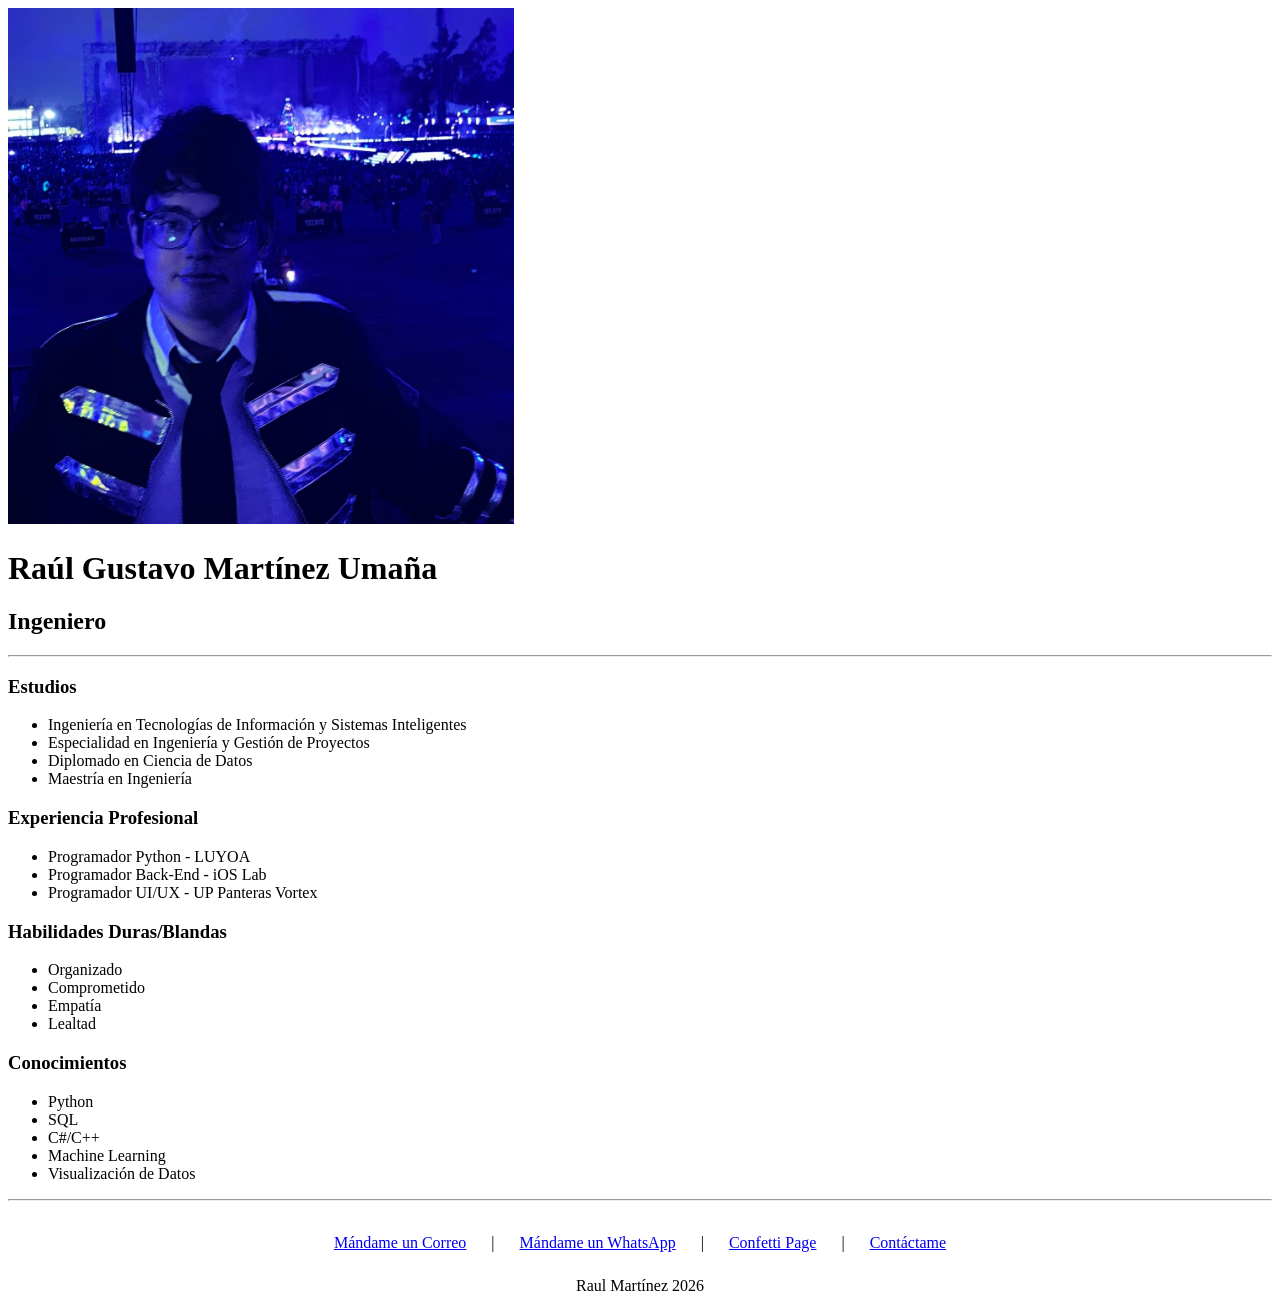
==== index.html @ b3160a90 "initial commit" ====
<!DOCTYPE html>
<html lang="en">
    <head>
        <meta charset="UTF-8">
        <meta name="viewport" content="width=device-width, initial-scale=1.0">
        <title>RGMU</title>
    </head>
    <body style="font-family:Montserrat;">
        <img src="images/me.jpeg" style="width:40%">
        <h1>Raúl Gustavo Martínez Umaña</h1>
        <h2>Ingeniero</h2>
        <hr>
        <h3>Estudios</h3>
        <ul>
            <li>Ingeniería en Tecnologías de Información y Sistemas Inteligentes</li>
            <li>Especialidad en Ingeniería y Gestión de Proyectos</li>
            <li>Diplomado en Ciencia de Datos</li>
            <li>Maestría en Ingeniería</li>
        </ul>
        <h3>Experiencia Profesional</h3>
        <ul>
            <li>Programador Python - LUYOA</li>
            <li>Programador Back-End - iOS Lab</li>
            <li>Programador UI/UX - UP Panteras Vortex</li>
        </ul>
        <h3>Habilidades Duras/Blandas</h3>
        <ul>
            <li>Organizado</li>
            <li>Comprometido</li>
            <li>Empatía</li>
            <li>Lealtad</li>
        </ul>
        <h3>Conocimientos</h3>
        <ul>
            <li>Python</li>
            <li>SQL</li>
            <li>C#/C++</li>
            <li>Machine Learning</li>
            <li>Visualización de Datos</li>
        </ul>
        <hr>
        <div style="display: flex; justify-content: center; align-items:center">
            <a href="mailto: raul200402@outlook.com">Mándame un Correo</a>
            <p style="margin: 25px">|</p>
            <a href="https://wa.me/5574908700">Mándame un WhatsApp</a>
            <p style="margin: 25px">|</p>
            <a href="https://confettipage.com/en">Confetti Page</a>
            <p style="margin: 25px">|</p>
            <a href="pages/form.html">Contáctame</a>
        </div>
        <footer style="display: flex; justify-content: center">
            Raul Martínez 2026
        </footer>
    </body>
    </html>
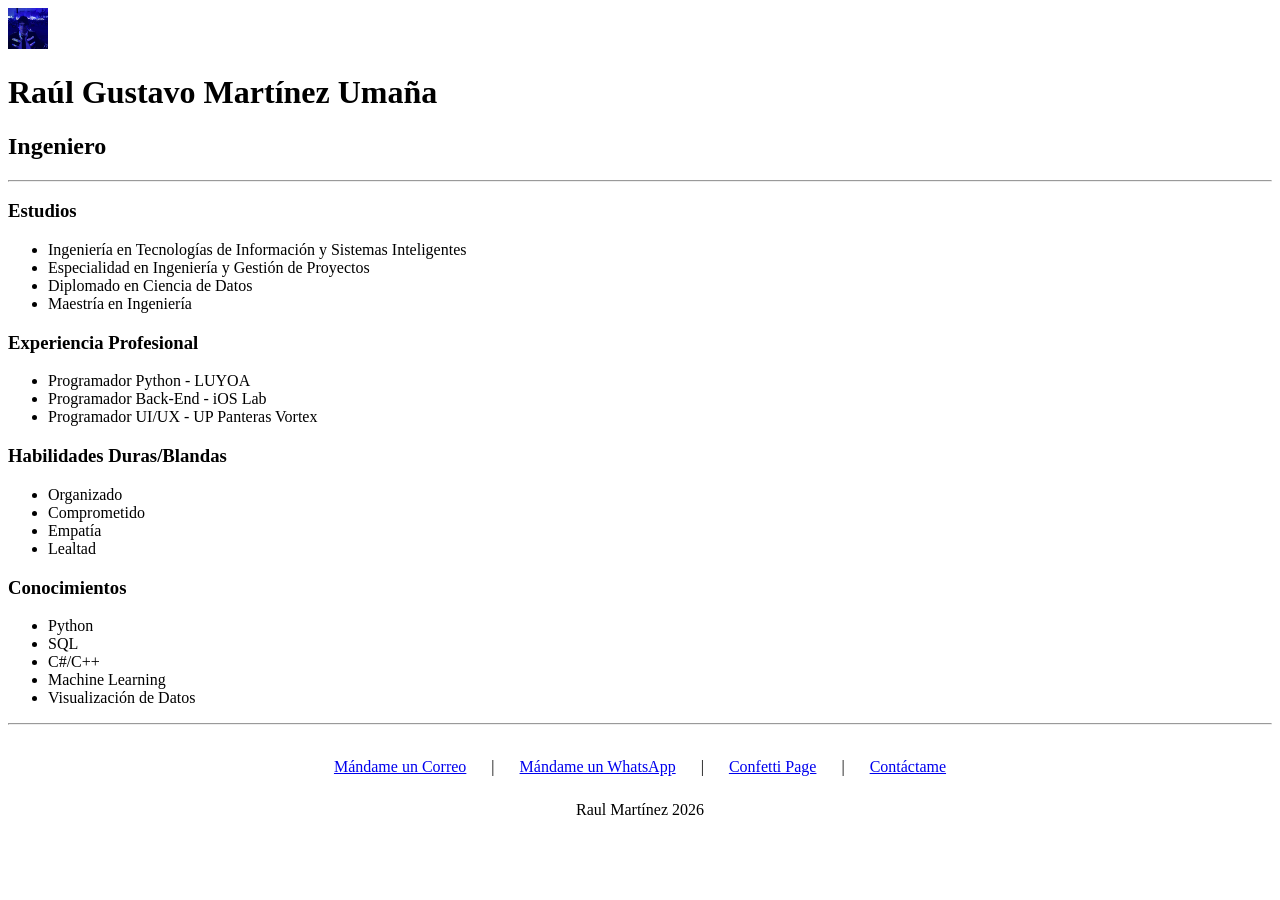
==== commit c3e6cf7b: "Fix HTML formatting and update image width" ====
--- a/index.html
+++ b/index.html
@@ -6,7 +6,7 @@
         <title>RGMU</title>
     </head>
     <body style="font-family:Montserrat;">
-        <img src="images/me.jpeg" style="width:40%">
+        <img src="images/me.jpeg" style="width:40px">
         <h1>Raúl Gustavo Martínez Umaña</h1>
         <h2>Ingeniero</h2>
         <hr>
@@ -52,4 +52,4 @@
             Raul Martínez 2026
         </footer>
     </body>
-    </html>+    </html>
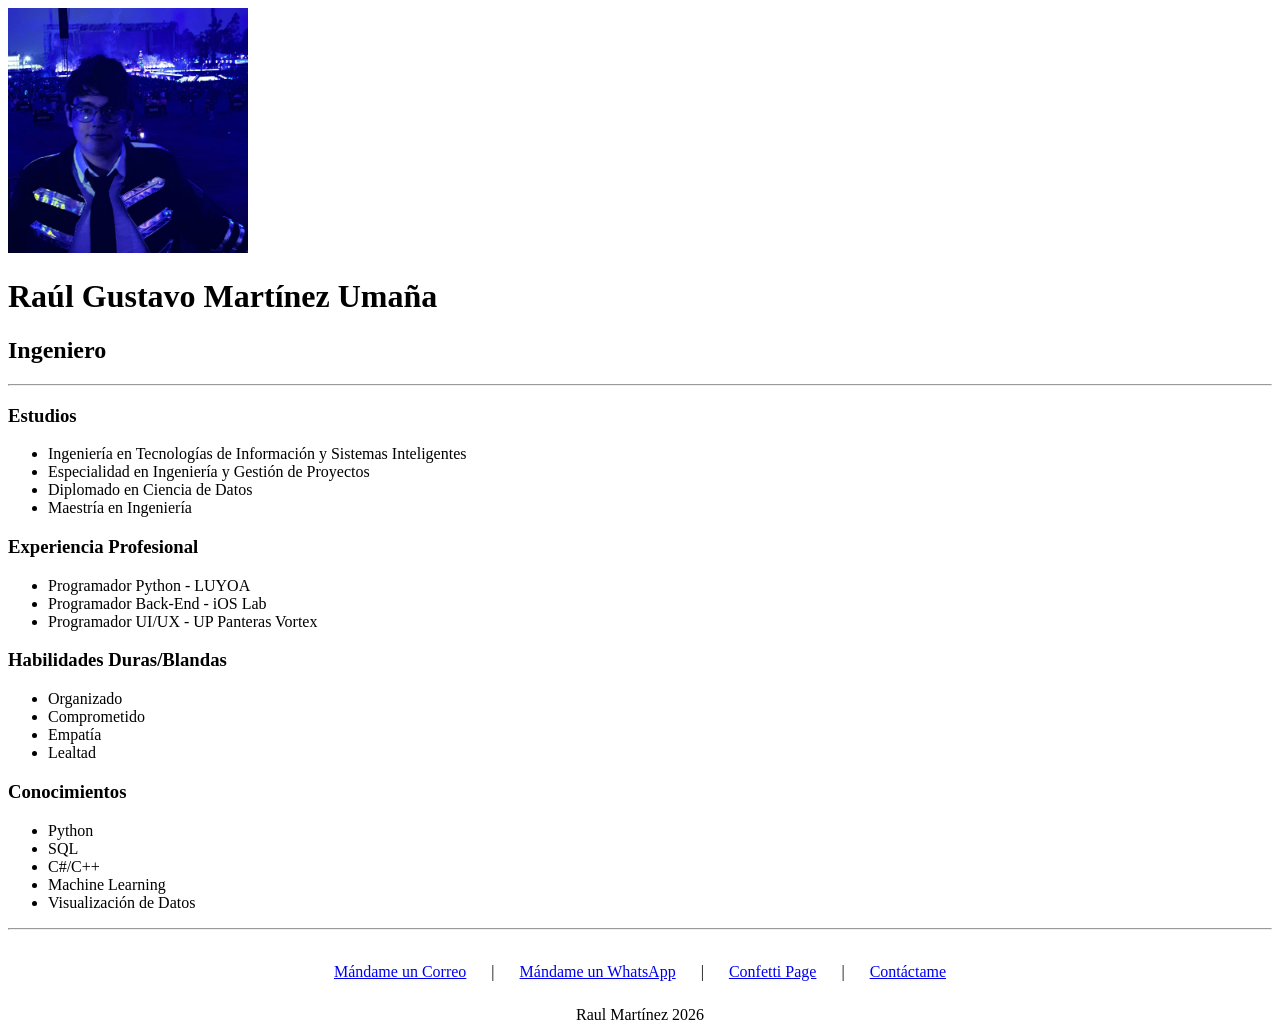
==== commit c2c24697: "Adjust image size and refine HTML structure Updated image size and improved formatting." ====
--- a/index.html
+++ b/index.html
@@ -6,7 +6,7 @@
         <title>RGMU</title>
     </head>
     <body style="font-family:Montserrat;">
-        <img src="images/me.jpeg" style="width:40px">
+        <img src="images/me.jpeg" style="width:240px">
         <h1>Raúl Gustavo Martínez Umaña</h1>
         <h2>Ingeniero</h2>
         <hr>
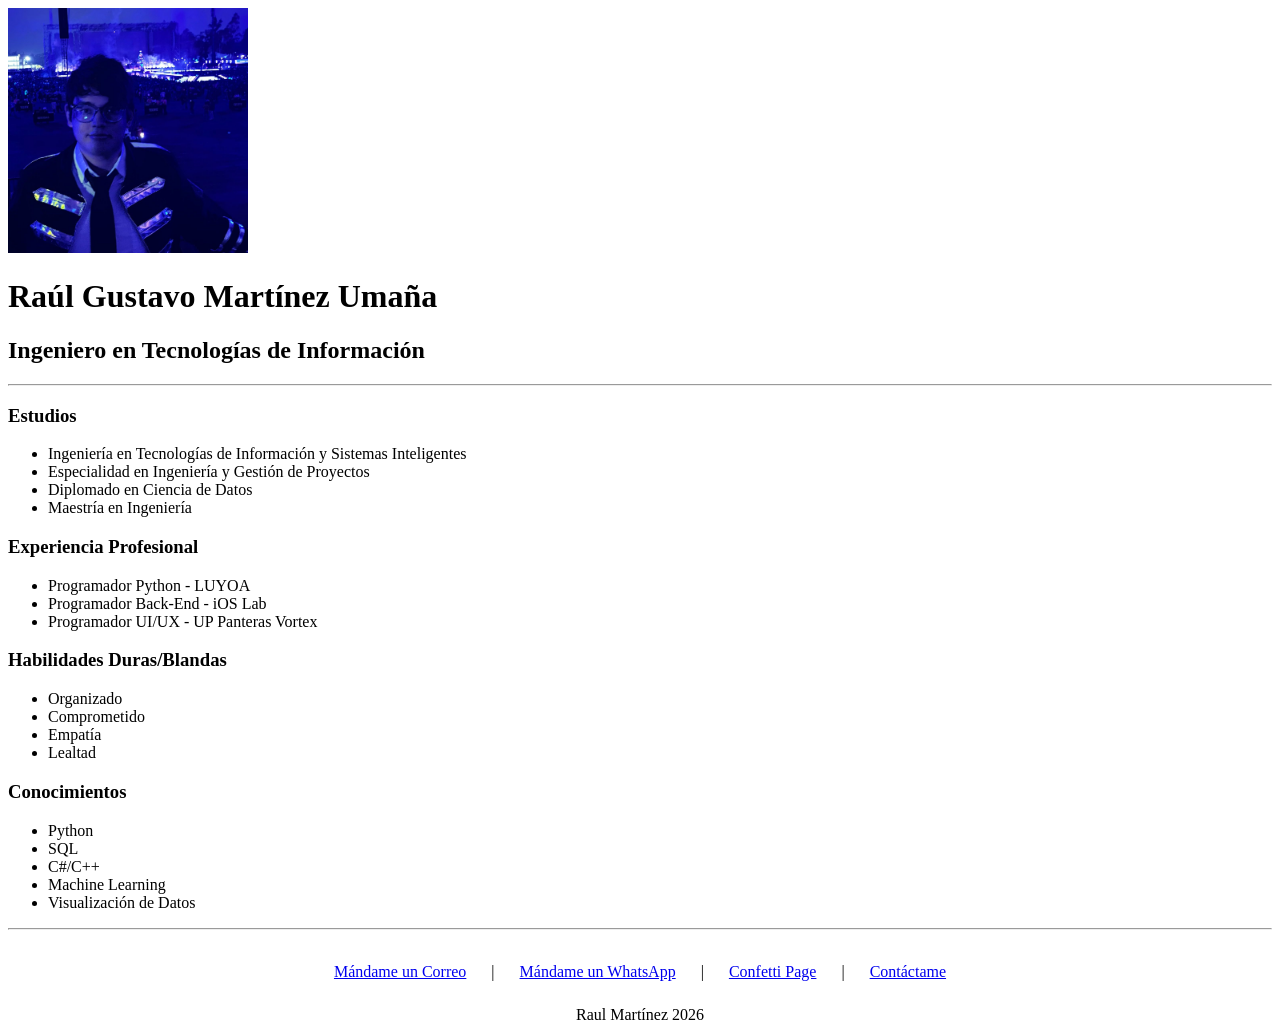
==== commit f021f3bf: "Fix HTML entity encoding in index.html" ====
--- a/index.html
+++ b/index.html
@@ -8,7 +8,7 @@
     <body style="font-family:Montserrat;">
         <img src="images/me.jpeg" style="width:240px">
         <h1>Raúl Gustavo Martínez Umaña</h1>
-        <h2>Ingeniero</h2>
+        <h2>Ingeniero en Tecnologías de Información</h2>
         <hr>
         <h3>Estudios</h3>
         <ul>
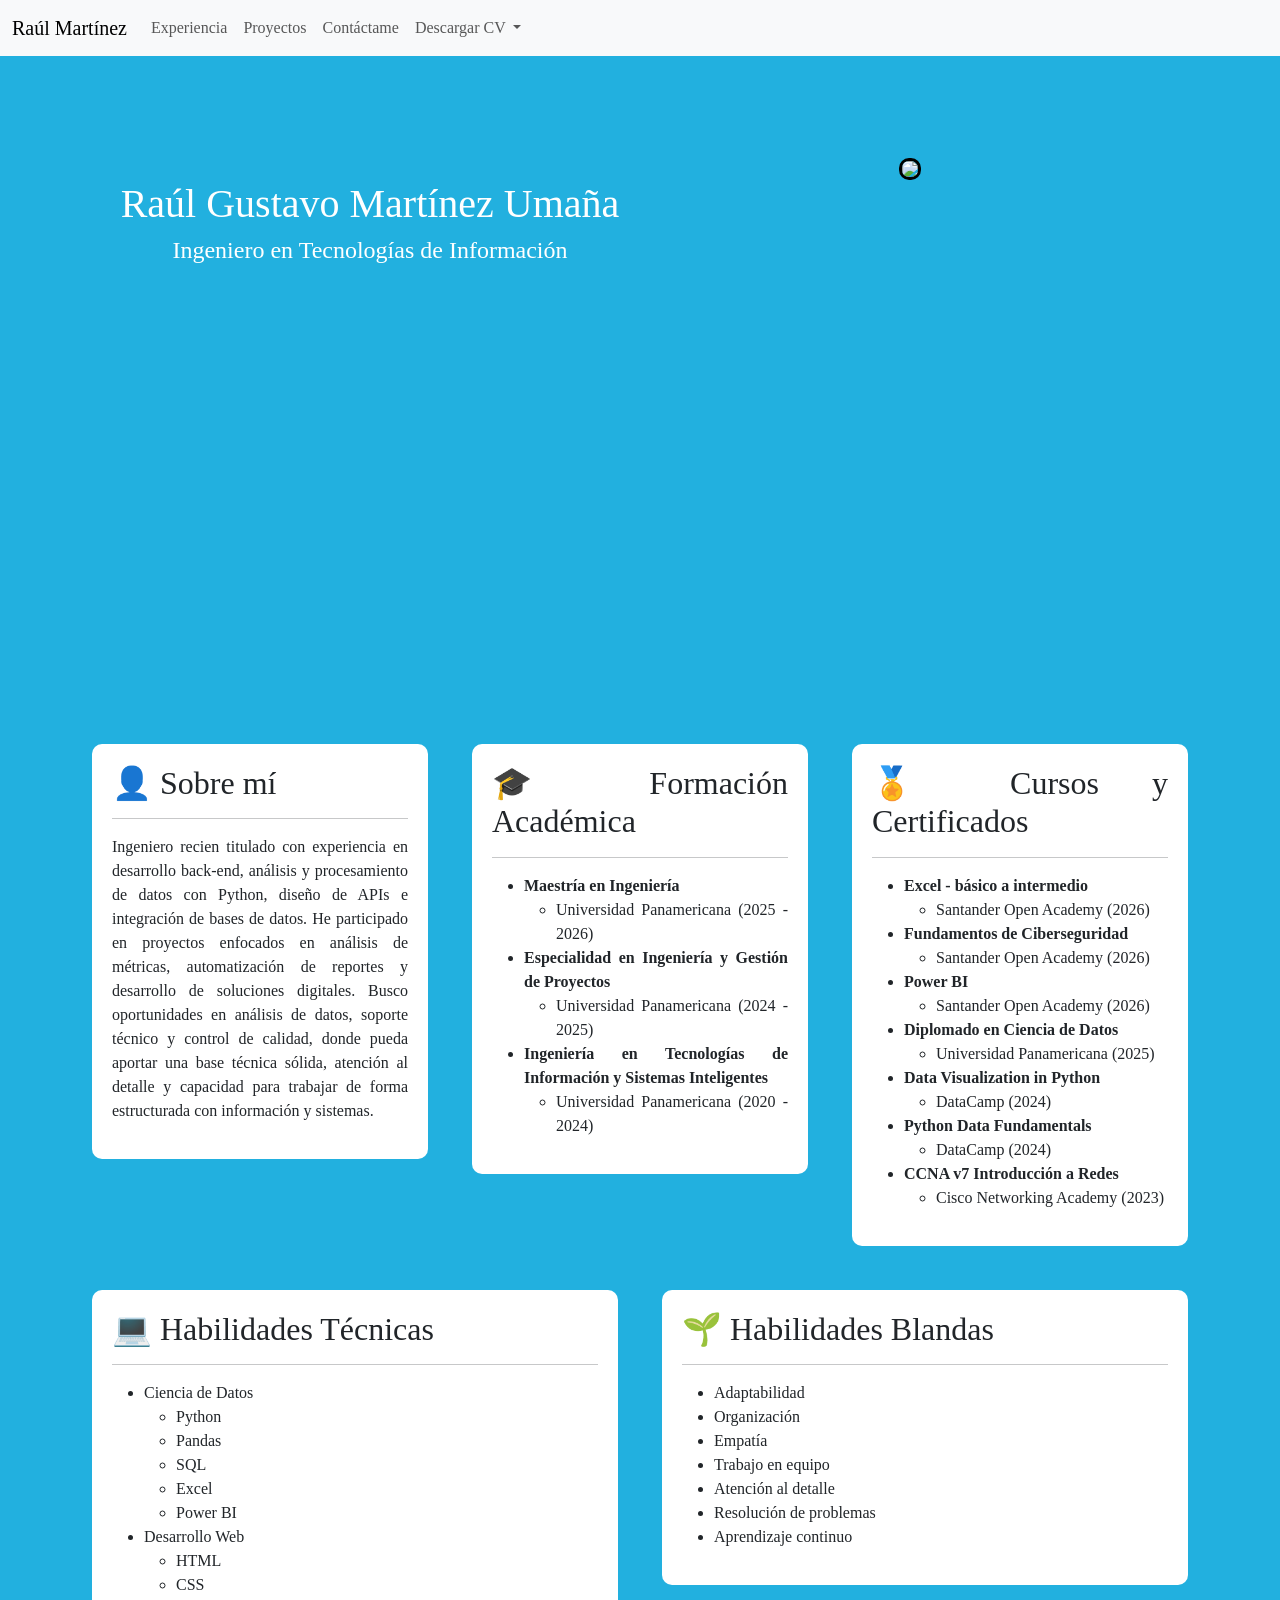
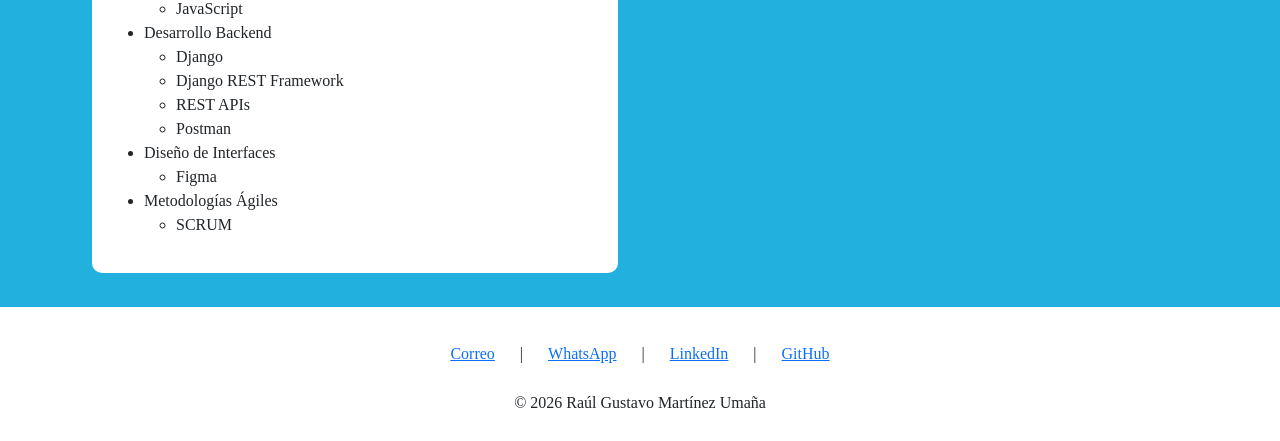
==== commit d84055d2: "added more courses and proyects" ====
--- a/index.html
+++ b/index.html
@@ -3,53 +3,222 @@
     <head>
         <meta charset="UTF-8">
         <meta name="viewport" content="width=device-width, initial-scale=1.0">
-        <title>RGMU</title>
+        <link href="https://cdn.jsdelivr.net/npm/bootstrap@5.3.8/dist/css/bootstrap.min.css" 
+        rel="stylesheet" 
+        integrity="sha384-sRIl4kxILFvY47J16cr9ZwB07vP4J8+LH7qKQnuqkuIAvNWLzeN8tE5YBujZqJLB" 
+        crossorigin="anonymous">
+        <link rel="icon" type="image/jpeg" href="media/favicon.jpg" />
+        <link rel="stylesheet" href="styles/style.css">
+        <script src="scripts/script.js" defer></script>
+        <title>Inicio | RGMU</title>
     </head>
-    <body style="font-family:Montserrat;">
-        <img src="images/me.jpeg" style="width:240px">
-        <h1>Raúl Gustavo Martínez Umaña</h1>
-        <h2>Ingeniero en Tecnologías de Información</h2>
-        <hr>
-        <h3>Estudios</h3>
-        <ul>
-            <li>Ingeniería en Tecnologías de Información y Sistemas Inteligentes</li>
-            <li>Especialidad en Ingeniería y Gestión de Proyectos</li>
-            <li>Diplomado en Ciencia de Datos</li>
-            <li>Maestría en Ingeniería</li>
-        </ul>
-        <h3>Experiencia Profesional</h3>
-        <ul>
-            <li>Programador Python - LUYOA</li>
-            <li>Programador Back-End - iOS Lab</li>
-            <li>Programador UI/UX - UP Panteras Vortex</li>
-        </ul>
-        <h3>Habilidades Duras/Blandas</h3>
-        <ul>
-            <li>Organizado</li>
-            <li>Comprometido</li>
-            <li>Empatía</li>
-            <li>Lealtad</li>
-        </ul>
-        <h3>Conocimientos</h3>
-        <ul>
-            <li>Python</li>
-            <li>SQL</li>
-            <li>C#/C++</li>
-            <li>Machine Learning</li>
-            <li>Visualización de Datos</li>
-        </ul>
-        <hr>
-        <div style="display: flex; justify-content: center; align-items:center">
-            <a href="mailto: raul200402@outlook.com">Mándame un Correo</a>
-            <p style="margin: 25px">|</p>
-            <a href="https://wa.me/5574908700">Mándame un WhatsApp</a>
-            <p style="margin: 25px">|</p>
-            <a href="https://confettipage.com/en">Confetti Page</a>
-            <p style="margin: 25px">|</p>
-            <a href="pages/form.html">Contáctame</a>
-        </div>
-        <footer style="display: flex; justify-content: center">
-            Raul Martínez 2026
+    <body>
+        <nav class="navbar navbar-expand-lg bg-body-tertiary">
+        <div class="container-fluid">
+            <a class="navbar-brand" href="#">Raúl Martínez</a>
+            <button class="navbar-toggler" type="button" data-bs-toggle="collapse" data-bs-target="#navbarNav" aria-controls="navbarNav" aria-expanded="false" aria-label="Toggle navigation">
+            <span class="navbar-toggler-icon"></span>
+            </button>
+            <div class="collapse navbar-collapse" id="navbarNav">
+            <ul class="navbar-nav">
+                <li class="nav-item">
+                <a class="nav-link" href="experiencia.html">Experiencia</a>
+                </li>
+                <li class="nav-item">
+                <a class="nav-link" href="proyectos.html">Proyectos</a>
+                </li>
+                <li class="nav-item">
+                <a class="nav-link" href="form.html">Contáctame</a>
+                </li>
+                <li class="nav-item dropdown">
+                <a class="nav-link dropdown-toggle" href="#" role="button" data-bs-toggle="dropdown" aria-expanded="false">
+                    Descargar CV
+                </a>
+                <ul class="dropdown-menu">
+                    <li><a class="dropdown-item" href="media/CV/MyCV (Spanish).pdf" download>Español</a></li>
+                    <li><a class="dropdown-item" href="media/CV/MyCV (English).pdf" download>Inglés</a></li>
+                </ul>
+                </li>
+            </ul>
+            </div>
+        </div>
+        </nav>
+        <center>
+        <div id="banner" class="container-fluid">
+            <div class="container">
+            <div class="row">
+                <div class="col">
+                <center>
+                    <br />
+                    <h1>Raúl Gustavo Martínez Umaña</h1>
+                    <h4>Ingeniero en Tecnologías de Información</h4>
+                </center>
+                </div>
+                <div class="col d-none d-md-block">
+                <img class="myphoto"
+                src="media/IMG_8379.jpg">
+                </div>
+            </div>
+            </div>
+        </div>
+        </center>
+        <br />
+        <br />
+        <div class="container">
+        <div class="row">
+            <div class="col">
+            <div class="block">
+                <h2>👤 Sobre mí</h2>
+                <hr/>
+                <p class="type1">
+                Ingeniero recien titulado con experiencia en desarrollo back-end, 
+                análisis y procesamiento de datos con Python, diseño de APIs 
+                e integración de bases de datos. He participado en proyectos 
+                enfocados en análisis de métricas, automatización de reportes 
+                y desarrollo de soluciones digitales. Busco oportunidades en 
+                análisis de datos, soporte técnico y control de calidad, donde 
+                pueda aportar una base técnica sólida, atención al detalle y 
+                capacidad para trabajar de forma estructurada con información 
+                y sistemas.
+                </p>
+            </div>
+            <br />
+            </div>
+
+            <div class="col-12 col-md-6 col-lg-4">
+            <div class="block">
+                <h2>🎓 Formación Académica</h2>
+                <hr/>
+                <ul class="type1">
+                <li><b>Maestría en Ingeniería</b></li>
+                <ul>
+                    <li>Universidad Panamericana (2025 - 2026)</li>
+                </ul>
+                <li><b>Especialidad en Ingeniería y Gestión de Proyectos</b></li>
+                <ul>
+                    <li>Universidad Panamericana (2024 - 2025)</li>
+                </ul>
+                <li><b>Ingeniería en Tecnologías de Información y Sistemas Inteligentes</b></li>
+                <ul>
+                    <li>Universidad Panamericana (2020 - 2024)</li>
+                </ul>
+                </ul>
+            </div>
+            <br />
+            </div>
+
+            <div class="col">
+            <div class="block">
+                <h2>🏅 Cursos y Certificados</h2>
+                <hr/>
+                <ul class="type1">
+                <li><b>Excel - básico a intermedio</b></li>
+                <ul>
+                    <li>Santander Open Academy (2026)</li>
+                </ul>
+                <li><b>Fundamentos de Ciberseguridad</b></li>
+                <ul>
+                    <li>Santander Open Academy (2026)</li>
+                </ul>
+                <li><b>Power BI</b></li>
+                <ul>
+                    <li>Santander Open Academy (2026)</li>
+                </ul>
+                <li><b>Diplomado en Ciencia de Datos</b></li>
+                <ul>
+                    <li>Universidad Panamericana (2025)</li>
+                </ul>
+                <li><b>Data Visualization in Python</b></li>
+                <ul>
+                    <li>DataCamp (2024)</li>
+                </ul>
+                <li><b>Python Data Fundamentals</b></li>
+                <ul>
+                    <li>DataCamp (2024)</li>
+                </ul>
+                <li><b>CCNA v7 Introducción a Redes</b></li>
+                <ul>
+                    <li>Cisco Networking Academy (2023)</li>
+                </ul>
+                </ul>
+            </div>
+            <br />
+            </div>
+        </div>
+
+        <div class="row">
+            <div class="col-12 col-md-6">
+            <div class="block">
+                <h2>💻 Habilidades Técnicas</h2>
+                <hr/>
+                <ul>
+                    <li>Ciencia de Datos</li>
+                    <ul>
+                        <li>Python</li>
+                        <li>Pandas</li>
+                        <li>SQL</li>
+                        <li>Excel</li>
+                        <li>Power BI</li>
+                    </ul>
+                    <li>Desarrollo Web</li>
+                    <ul>
+                        <li>HTML</li>
+                        <li>CSS</li>
+                        <li>JavaScript</li>
+                    </ul>
+                    <li>Desarrollo Backend</li>
+                    <ul>
+                        <li>Django</li>
+                        <li>Django REST Framework</li>
+                        <li>REST APIs</li>
+                        <li>Postman</li>
+                    </ul>
+                    <li>Diseño de Interfaces</li>
+                    <ul>
+                    <li>Figma</li>
+                    </ul>
+                    <li>Metodologías Ágiles</li>
+                    <ul>
+                    <li>SCRUM</li>
+                    </ul>
+                </ul>
+            </div>
+            <br />
+            </div>
+            <div class="col">
+            <div class="block">
+                <h2>🌱 Habilidades Blandas</h2>
+                <hr/>
+                <ul>
+                    <li>Adaptabilidad</li>
+                    <li>Organización</li>
+                    <li>Empatía</li>
+                    <li>Trabajo en equipo</li>
+                    <li>Atención al detalle</li>
+                    <li>Resolución de problemas</li>
+                    <li>Aprendizaje continuo</li>
+                </ul>
+            </div>
+            <br />
+            </div>
+        </div>
+        </div>
+            <footer> 
+            <div style="display: flex; justify-content: center; align-items:center">
+                <a href="mailto: raul200402@outlook.com">Correo</a>
+                <p style="margin: 25px">|</p>
+                <a href="https://wa.me/5574908700">WhatsApp</a>
+                <p style="margin: 25px">|</p>
+                <a href="https://www.linkedin.com/in/raul-gustavo-martinez-umana/">LinkedIn</a>
+                <p style="margin: 25px">|</p>
+                <a href="https://github.com/RaulGustavo">GitHub</a>
+            </div>
+            <p id="copy" style="display: flex; justify-content: center">
+                © 2026 Raúl Gustavo Martínez Umaña
+            </p>
         </footer>
     </body>
-    </html>
+    <script src="https://cdn.jsdelivr.net/npm/bootstrap@5.3.8/dist/js/bootstrap.bundle.min.js" 
+integrity="sha384-FKyoEForCGlyvwx9Hj09JcYn3nv7wiPVlz7YYwJrWVcXK/BmnVDxM+D2scQbITxI" 
+crossorigin="anonymous"></script>
+</html>
--- a/styles/style.css
+++ b/styles/style.css
@@ -0,0 +1,141 @@
+body {
+  background-color: rgb(34, 176, 223);
+  font-family: Montserrat;
+  text-align: justify;
+  min-height: 100vh;
+  display: flex;
+  flex-direction: column;
+}
+
+#banner {
+    background-image: url("../media/gradient_wallpaper.jpg");   
+    padding: 100px;
+    width: 100%;
+    height: 70vh;
+    display: flex;
+    background-size: cover;
+    background-position: center;
+    color: white;
+}
+
+@media (max-width: 770px) {
+  #banner {
+    height: 55vh;
+}
+
+  .myphoto {
+    display: none;
+  }
+
+  iframe {
+    width: 100%;
+    height: 300px;
+  }
+}
+
+.myphoto {
+    height: auto;
+    width: 210px;
+    border: 3px solid black;
+    border-radius: 10px;
+}
+
+div.block {
+    padding: 20px;
+    margin: 10px;
+    background-color: white;
+    border-radius: 10px;
+    text-align: justify;
+}
+
+#container {
+  max-width: 600px;
+  margin: auto;
+  text-align: center;
+}
+
+#standard {
+  text-decoration: none;
+  color: #ffffff;
+  background-color: #f00010;
+  border-radius: 30px;
+  padding: 20px;
+  display: block;
+  margin: 20px;
+}
+
+form {
+    background-color: white;
+    border-radius: 10px;
+    padding: 20px;
+    margin: 20px auto;
+    width: min(90%, 600px);
+    box-sizing: border-box;
+}
+
+footer {
+    background-color: rgb(255, 255, 255);
+    margin-top: auto;
+    text-align: center;
+    padding: 10px;
+    max-width: 100%;
+    height: auto;
+}
+
+#copy{
+    font-family: Bona Nova;
+}
+
+.info-extra {
+  display: none;
+  margin-top: 20px;
+  font-size: 18px;
+}
+
+.block.activa .info-extra {
+  display: block;
+}
+
+.flip-box {
+  background-color: transparent;
+  width: 320px;
+  height: 220px;
+  border: 1px solid #f1f1f1;
+  perspective: 1000px; /* Remove this if you don't want the 3D effect */
+}
+
+/* This container is needed to position the front and back side */
+.flip-box-inner {
+  position: relative;
+  width: 100%;
+  height: 100%;
+  text-align: center;
+  transition: transform 1s;
+  transform-style: preserve-3d;
+}
+
+/* Do an horizontal flip when you move the mouse over the flip box container */
+.flip-box:hover .flip-box-inner {
+  transform: rotateY(180deg);
+}
+
+/* Position the front and back side */
+.flip-box-front, .flip-box-back {
+  position: absolute;
+  width: 100%;
+  height: 100%;
+  backface-visibility: hidden;
+}
+
+/* Style the front side */
+.flip-box-front {
+  background-color: white;
+  color: black;
+}
+
+/* Style the back side */
+.flip-box-back {
+  background-color: white;
+  color: black;
+  transform: rotateY(180deg);
+}
